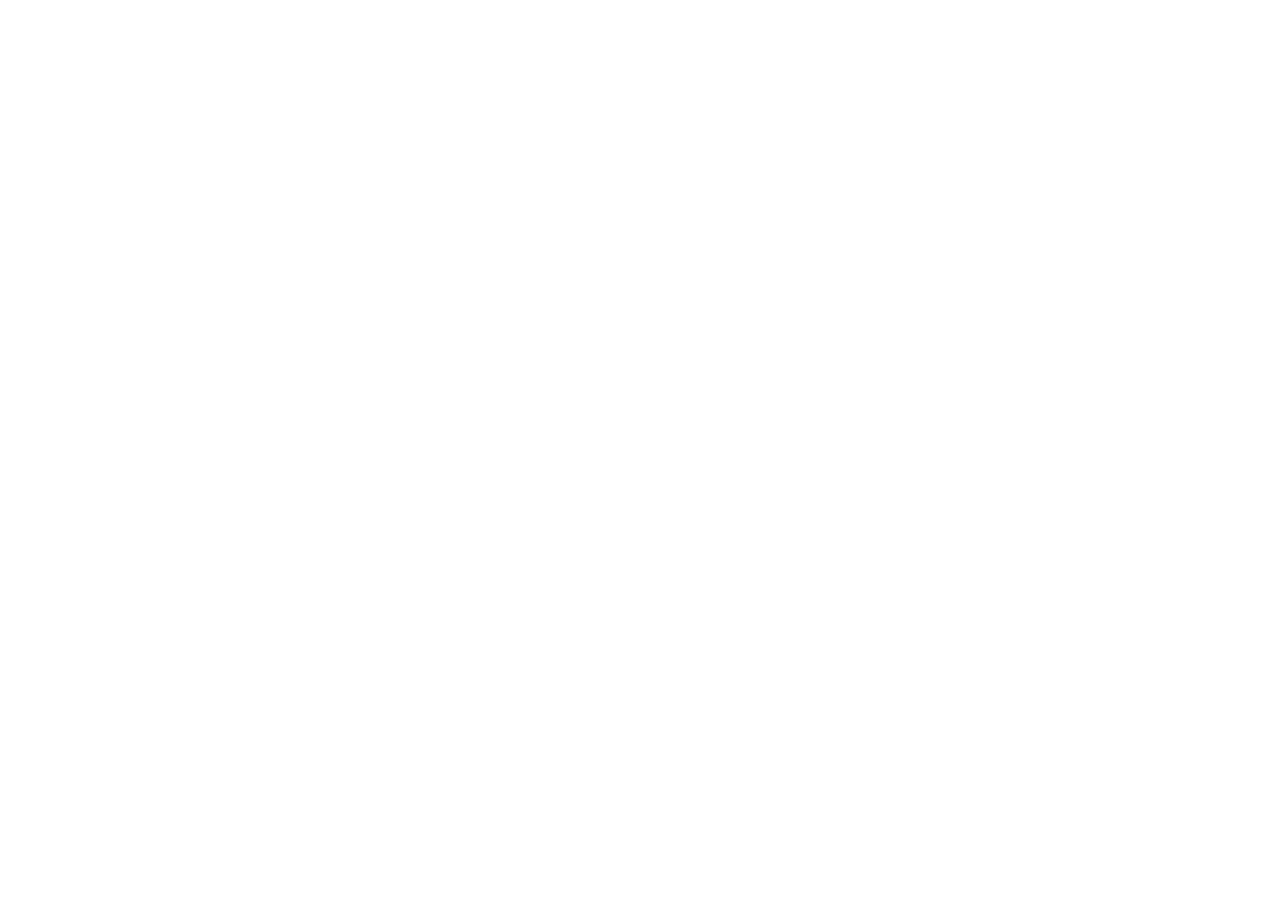
==== index.html @ 425f88d6 "파일 생성" ====
<!DOCTYPE html>
<html lang="en">
<head>
    <meta charset="UTF-8">
    <meta name="viewport" content="width=device-width, initial-scale=1.0">
    <title>건강식품 과제</title>
</head>
<body>
    
</body>
</html>
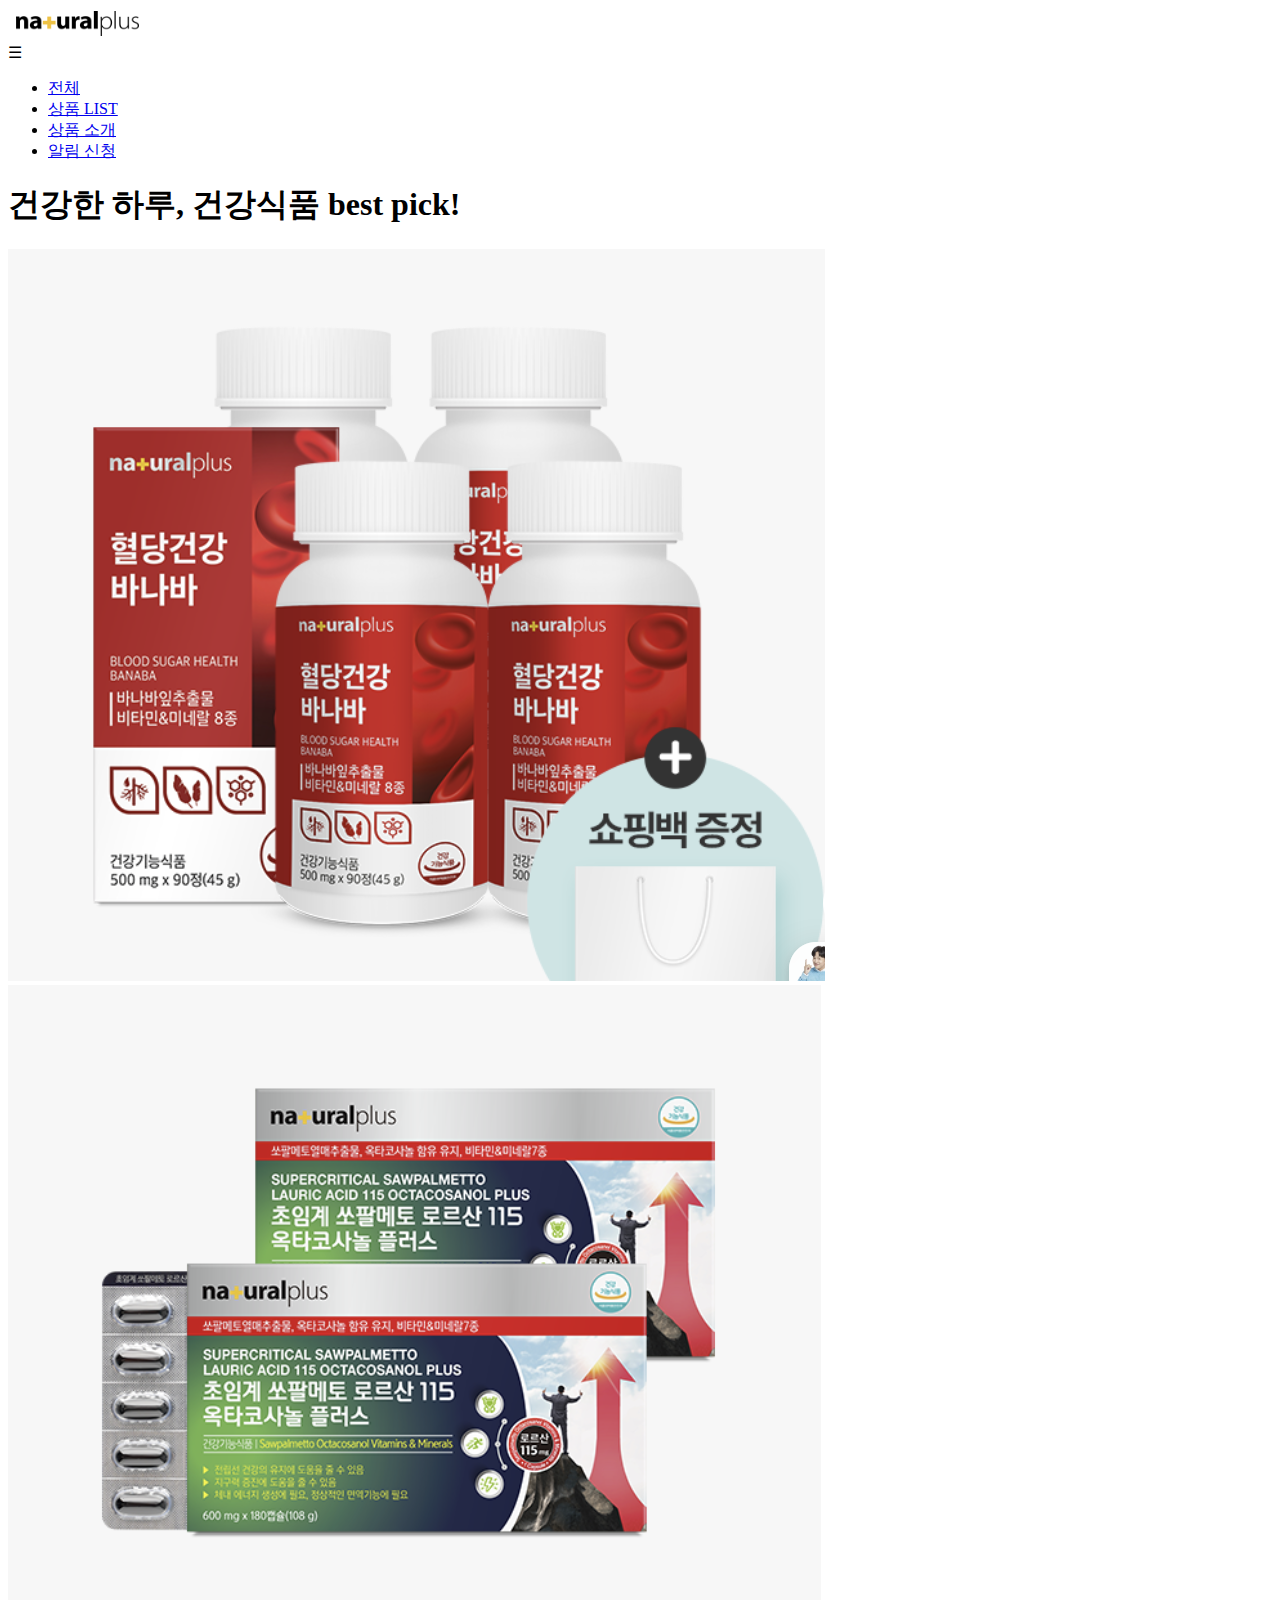
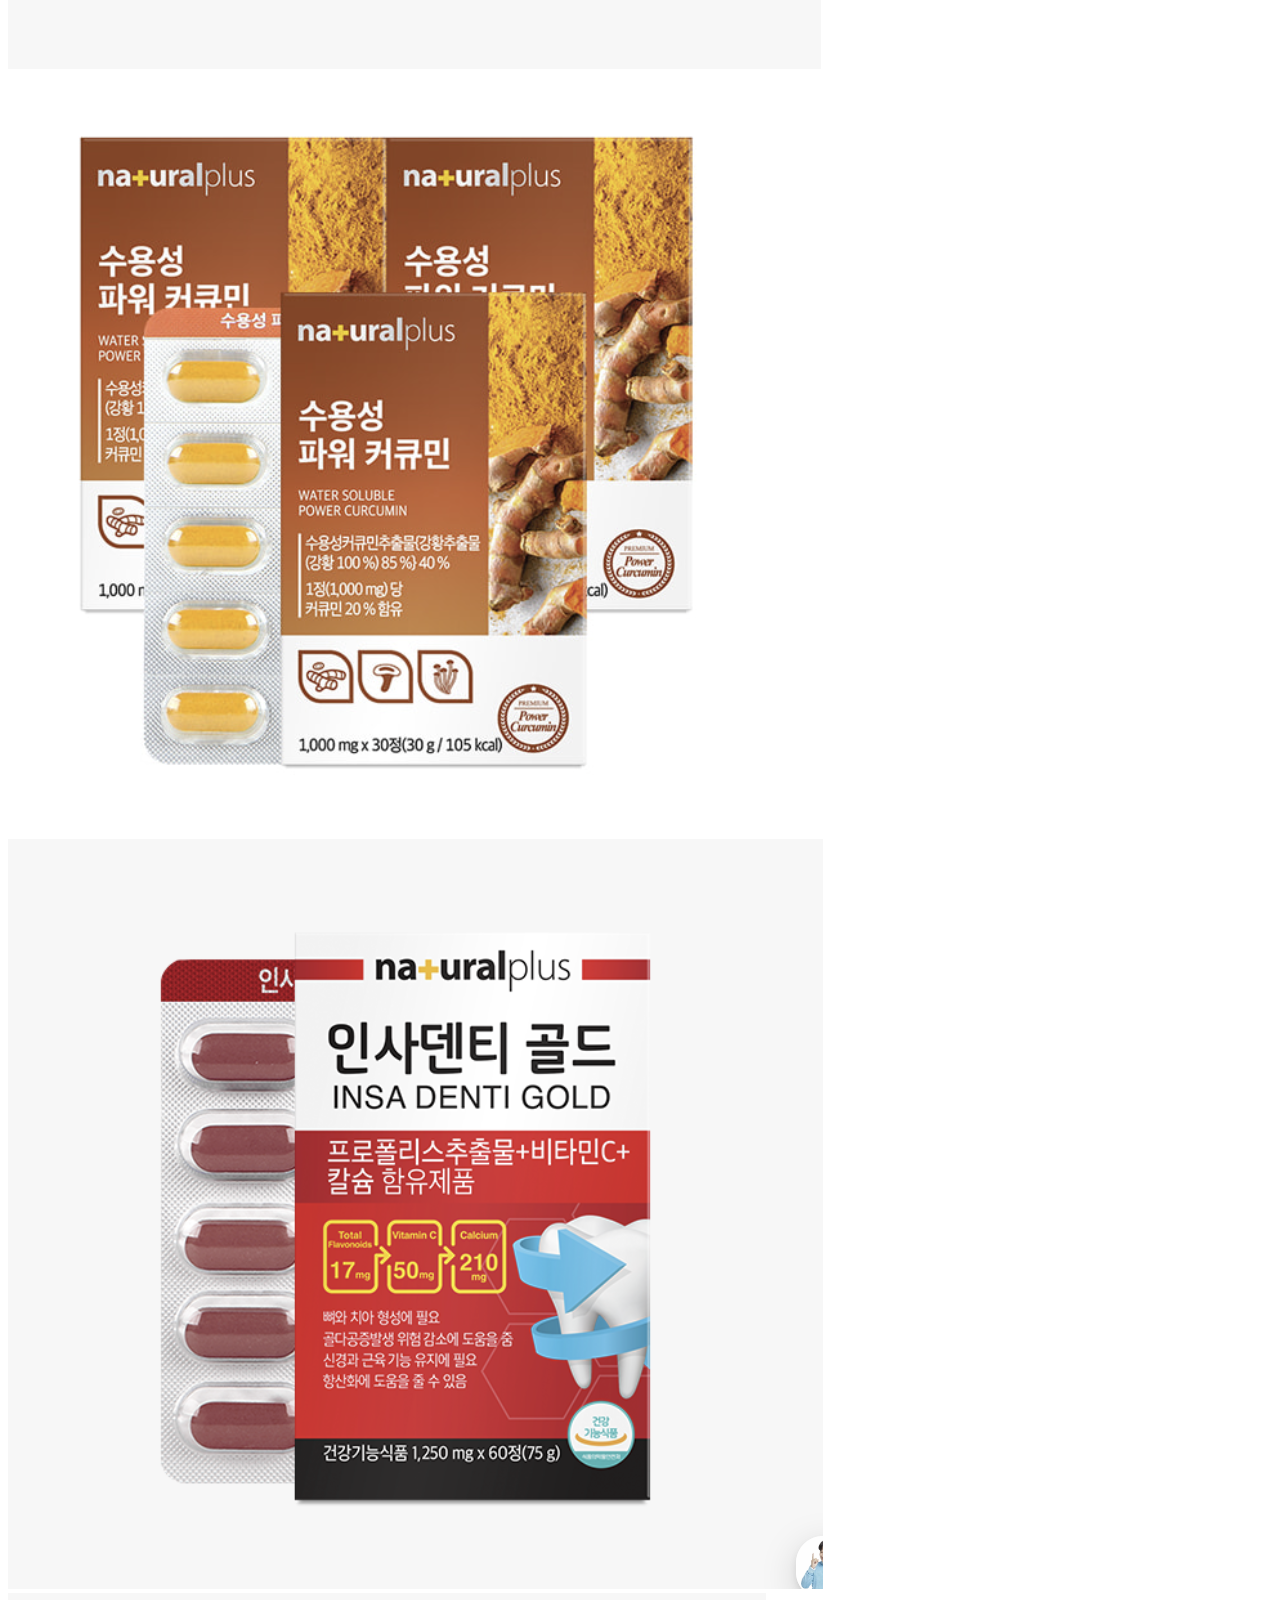
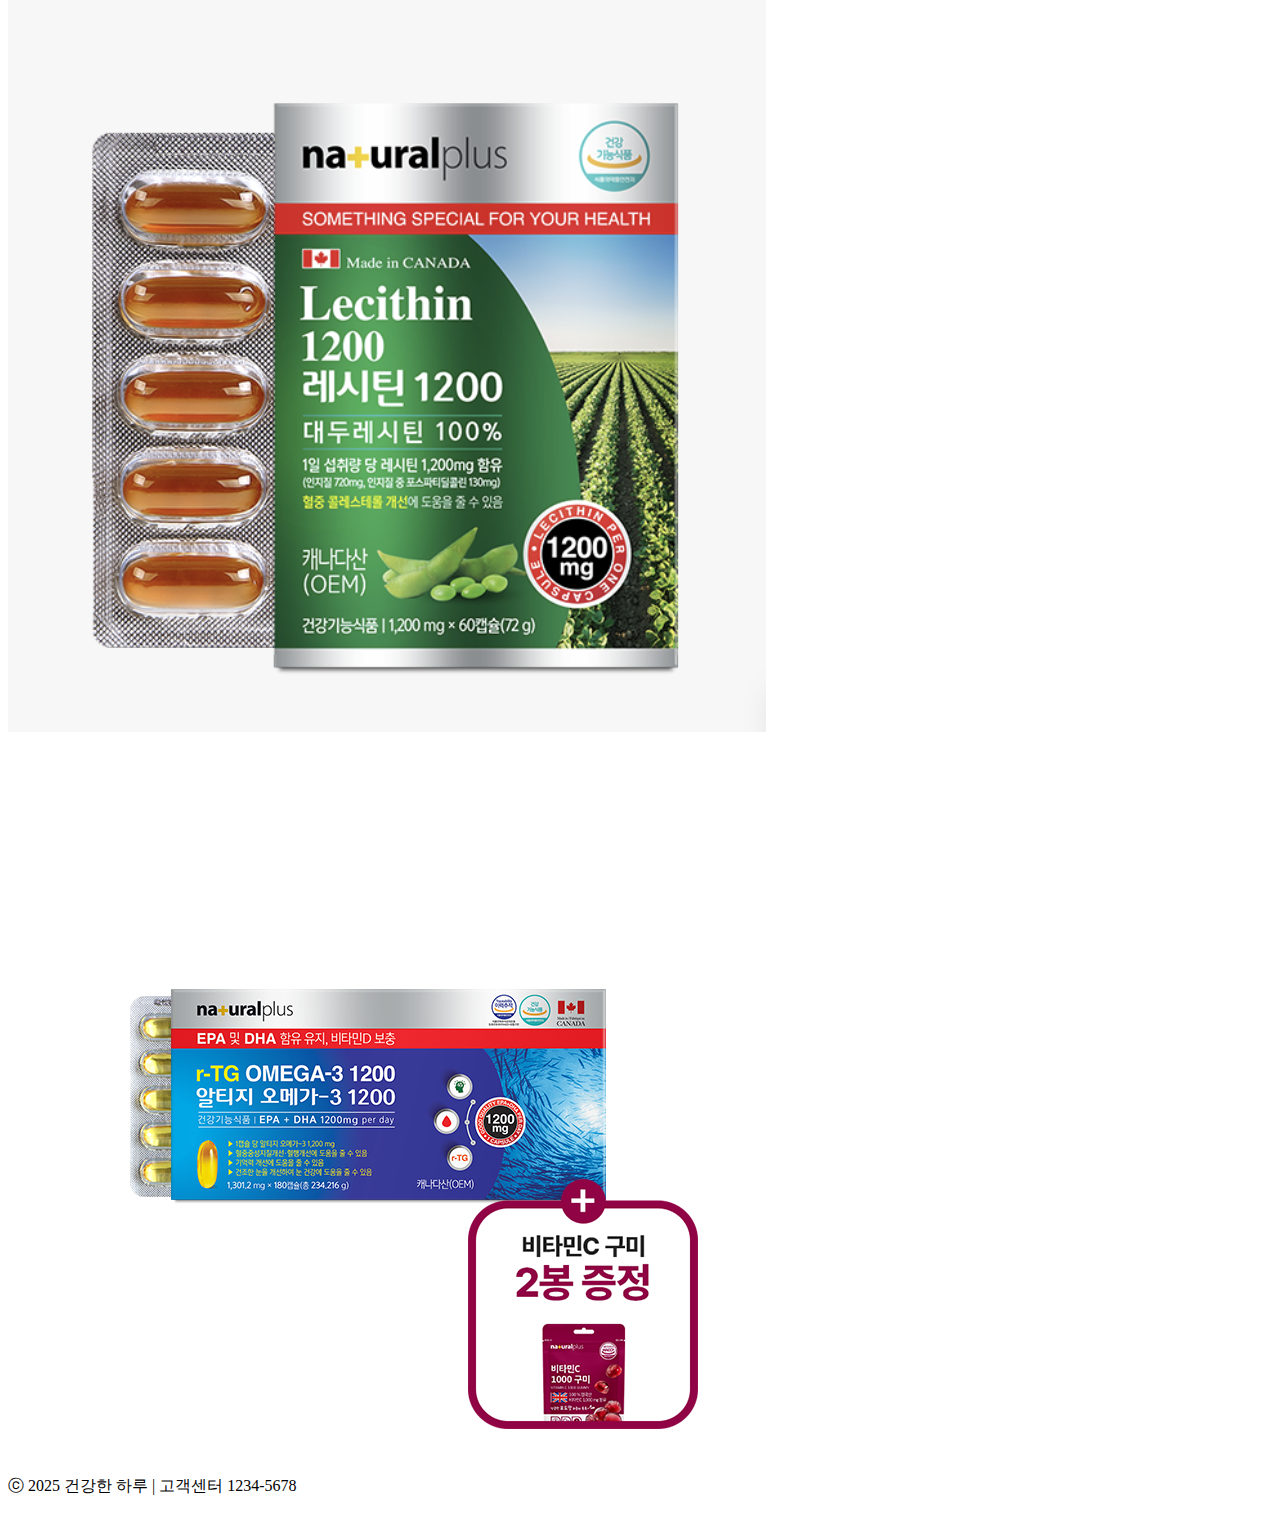
==== commit 16331e91: "index.html 구성." ====
--- a/index.html
+++ b/index.html
@@ -3,9 +3,49 @@
 <head>
     <meta charset="UTF-8">
     <meta name="viewport" content="width=device-width, initial-scale=1.0">
-    <title>건강식품 과제</title>
+    <title>건강한 하루</title>
 </head>
 <body>
-    
+    <header>
+        <section class="marin-word title">
+            <img class="logo" src="images/logo.png" alt="상단로고"/>
+            <div class="menubar icon">
+            <div class="open-btn">&#9776;</div>
+        <nav class="menu">
+            <ul class="nav-iten">
+                <li><a class="selected" href="index.html">전체</a></li>
+                <li><a class="selected" href="list.html">상품 LIST</a></li>
+                <li><a class="selected" href="detailpage.html">상품 소개</a></li>
+                <li><a class="selected" href="contact.html">알림 신청</a></li>
+            </ul>
+        </nav>
+    </div>
+        </section>
+    </header>
+    <main>
+        <h1 class="slide-title">건강한 하루, 건강식품 best pick!</h1>
+        <section class="slider">
+            <div class="slides">
+                <div class="slide"> <img src="images/banaba.png" alt="바나바"/>
+                </div>
+               
+                    <div class="slide"> <img src="images/lauric.png" alt="라우릭"/>
+                    </div>
+                        <div class="slide"> <img src="images/curcumin.png" alt="커큐민"/>
+                        </div>
+                           <div class="slide"> <img src="images/gold.png" alt="골드"/>
+                            </div>
+                            <div class="slide"> <img src="images/lecithin.png" alt="레신"/>
+                                </div>
+                                <div class="slide"> <img src="images/omega.png" alt="오메가가"/>
+                                </div>
+            </div>
+
+        </section>
+    </main>
+    <footer class="footer-mainpage">
+       <p> ⓒ 2025 건강한 하루 | 고객센터 1234-5678</p> 
+    </footer>
+    <script src="script.js"></script>
 </body>
 </html>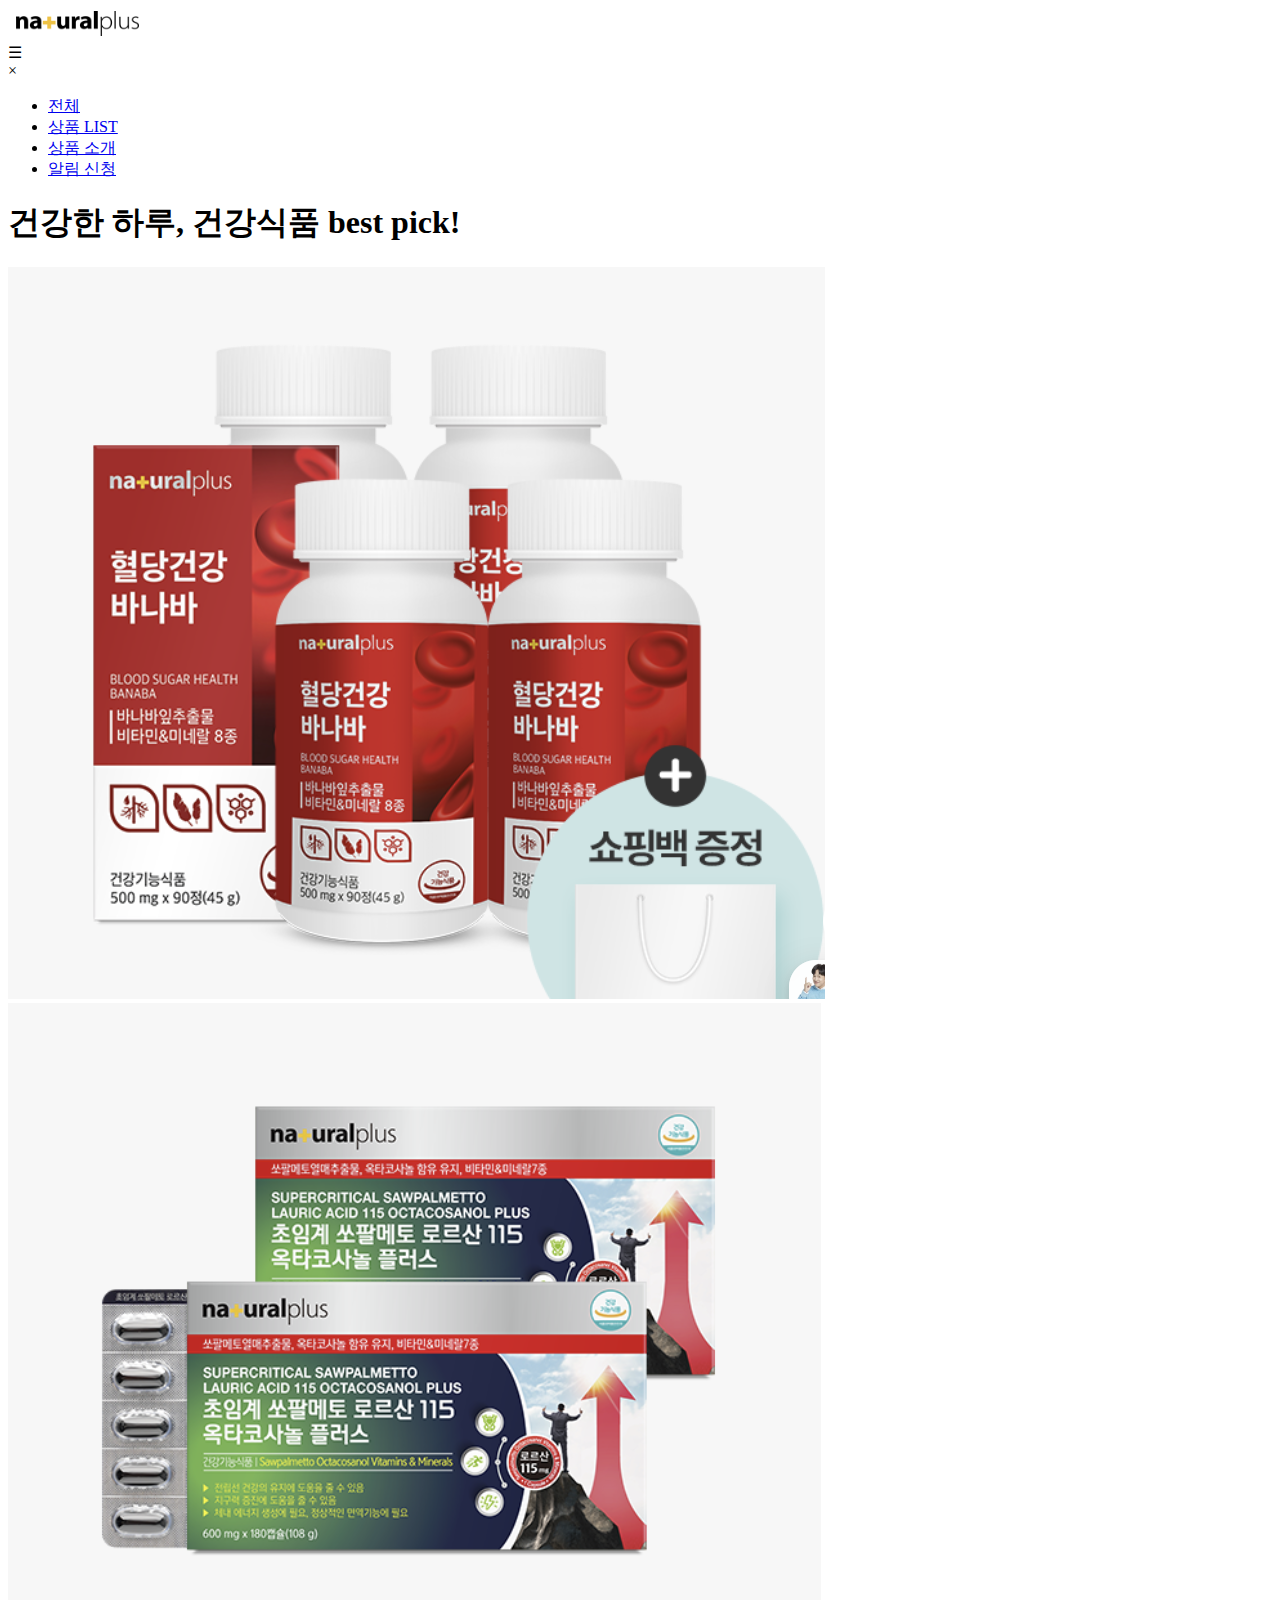
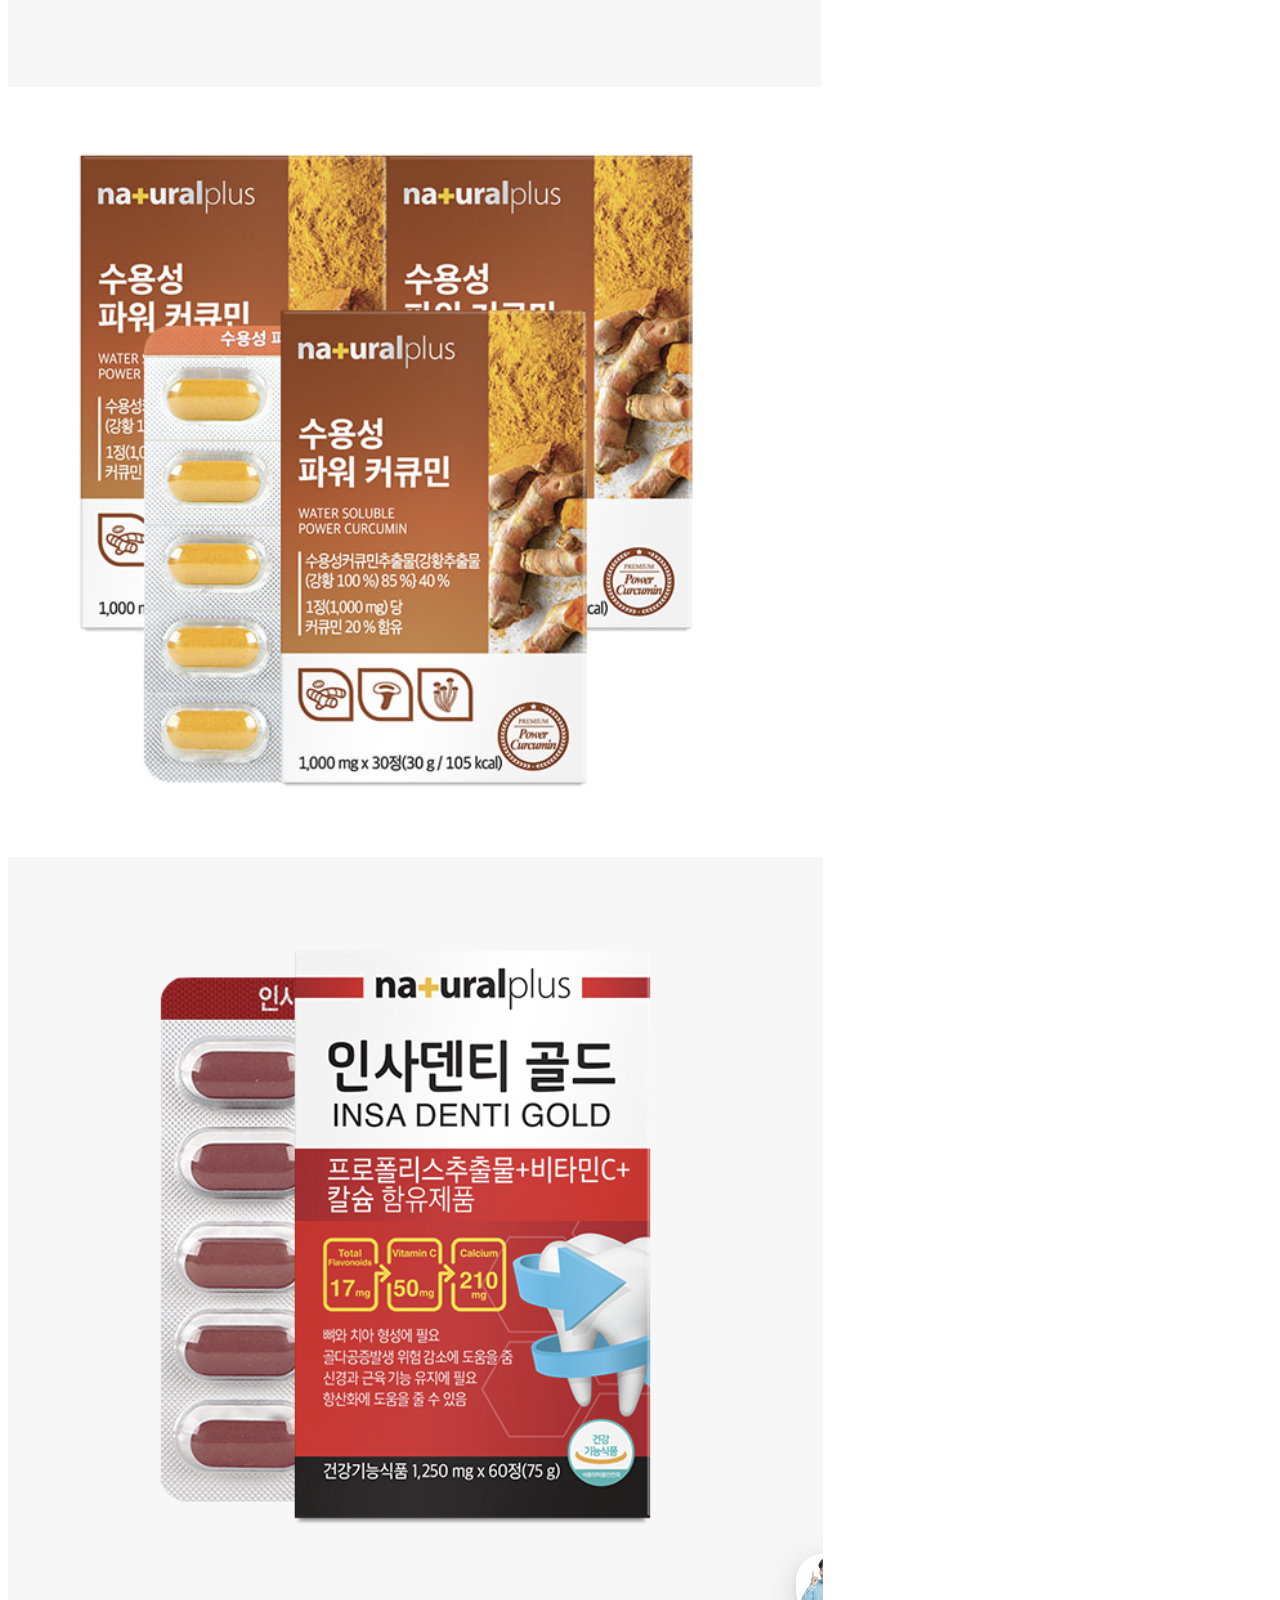
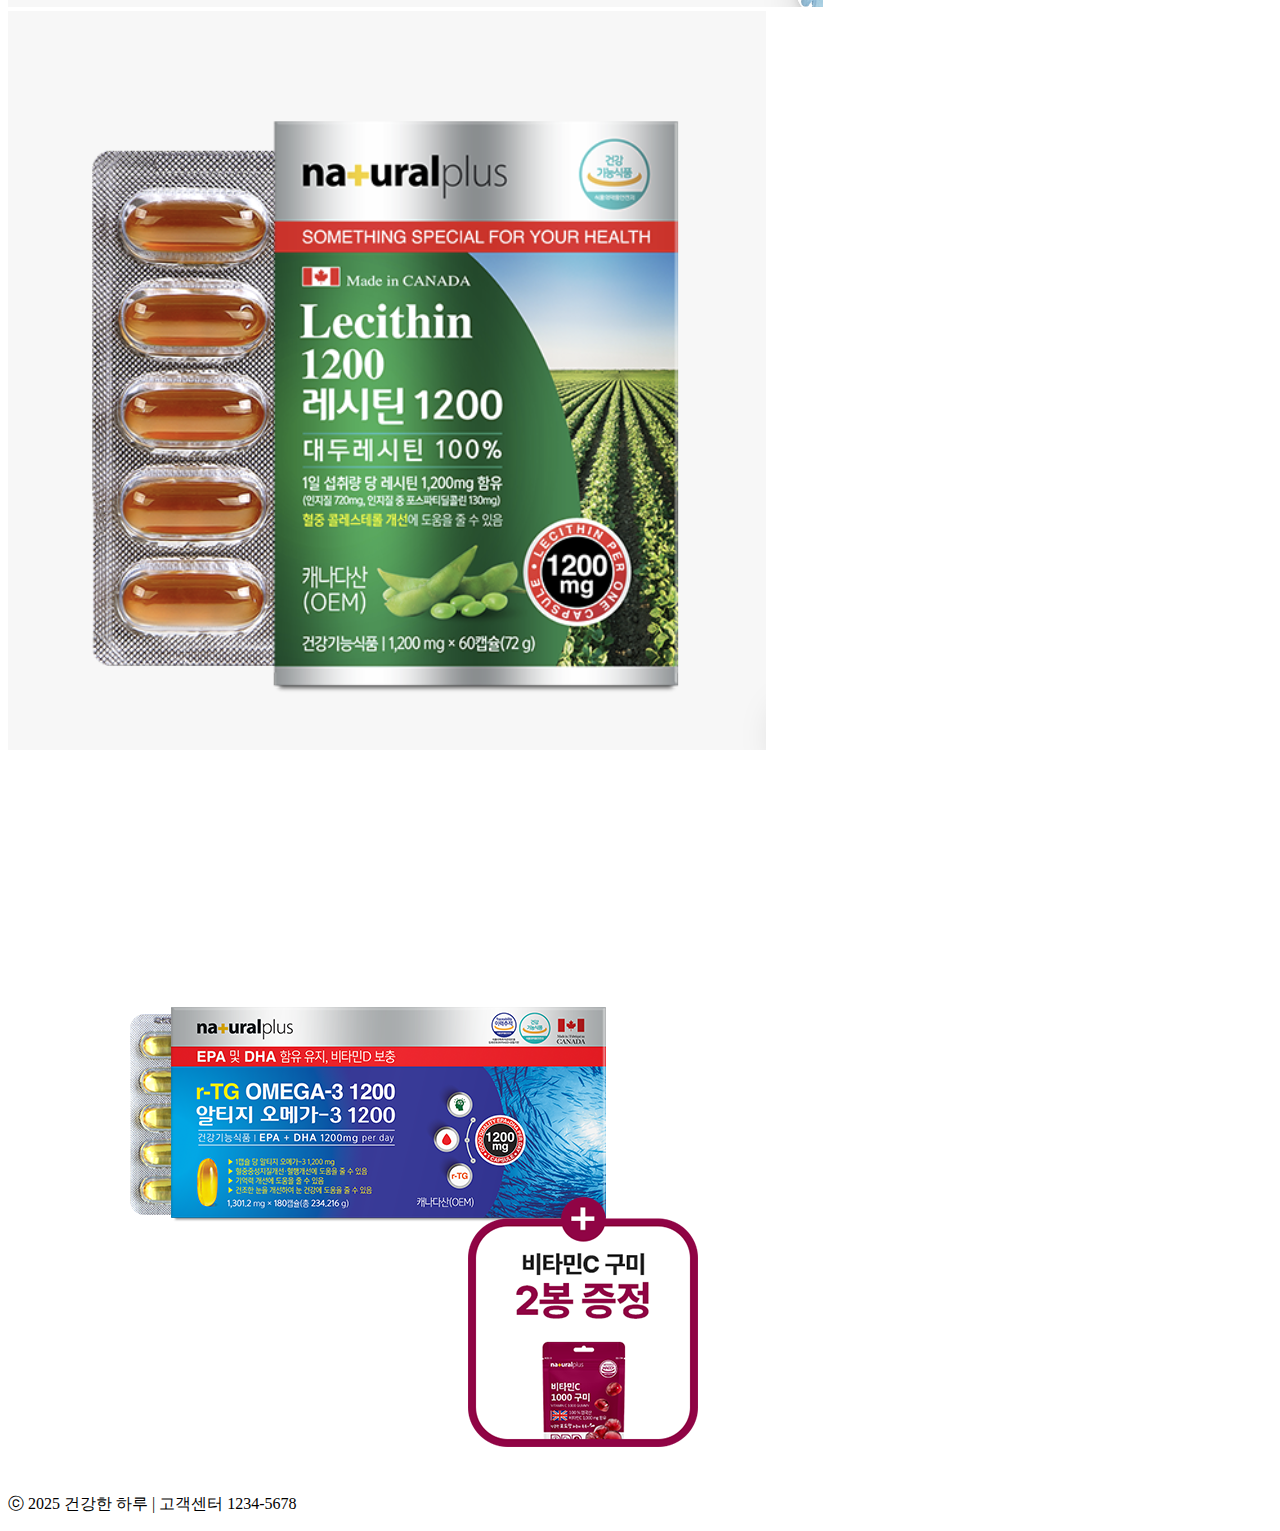
==== commit 16ca21c9: "하다 말음" ====
--- a/index.html
+++ b/index.html
@@ -7,12 +7,13 @@
 </head>
 <body>
     <header>
-        <section class="marin-word title">
+        <section class="main-word title">
             <img class="logo" src="images/logo.png" alt="상단로고"/>
             <div class="menubar icon">
             <div class="open-btn">&#9776;</div>
         <nav class="menu">
-            <ul class="nav-iten">
+            <div class="close-btn"> &times;</div>
+            <ul class="nav-item">
                 <li><a class="selected" href="index.html">전체</a></li>
                 <li><a class="selected" href="list.html">상품 LIST</a></li>
                 <li><a class="selected" href="detailpage.html">상품 소개</a></li>
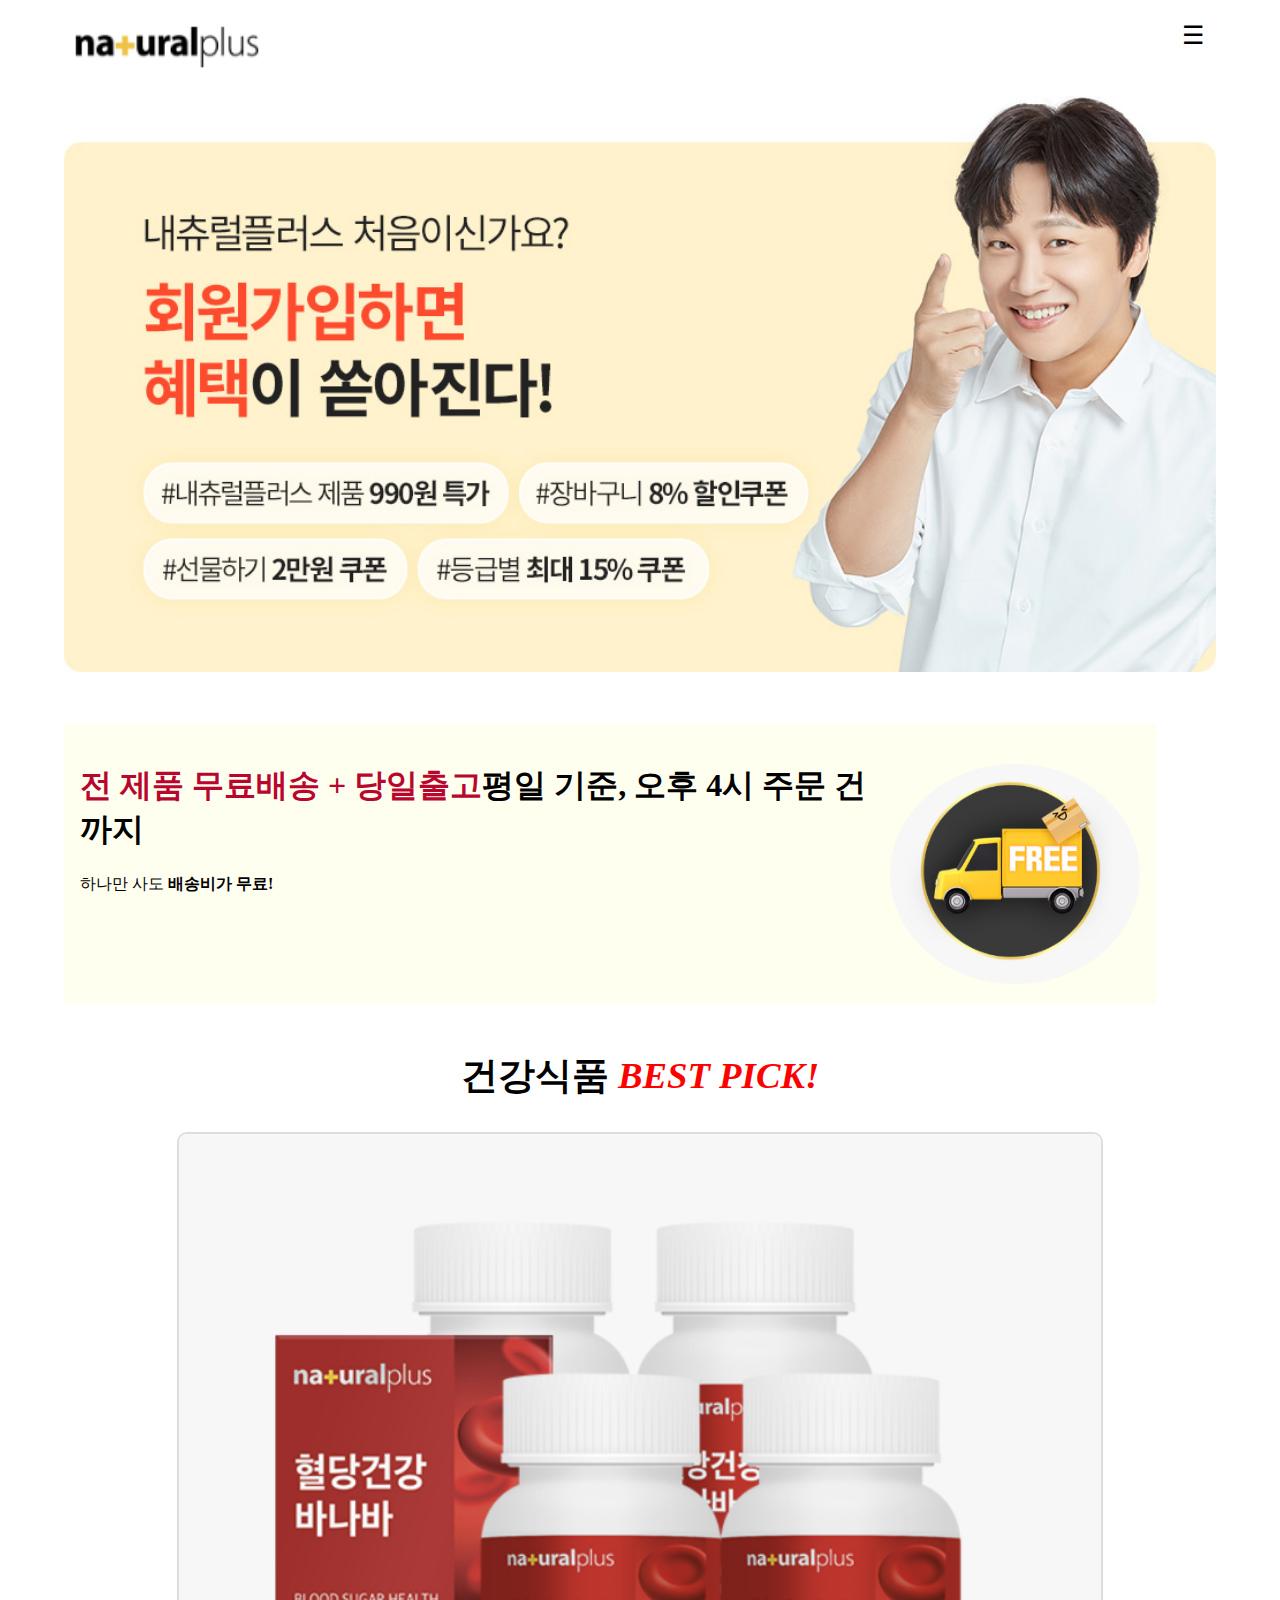
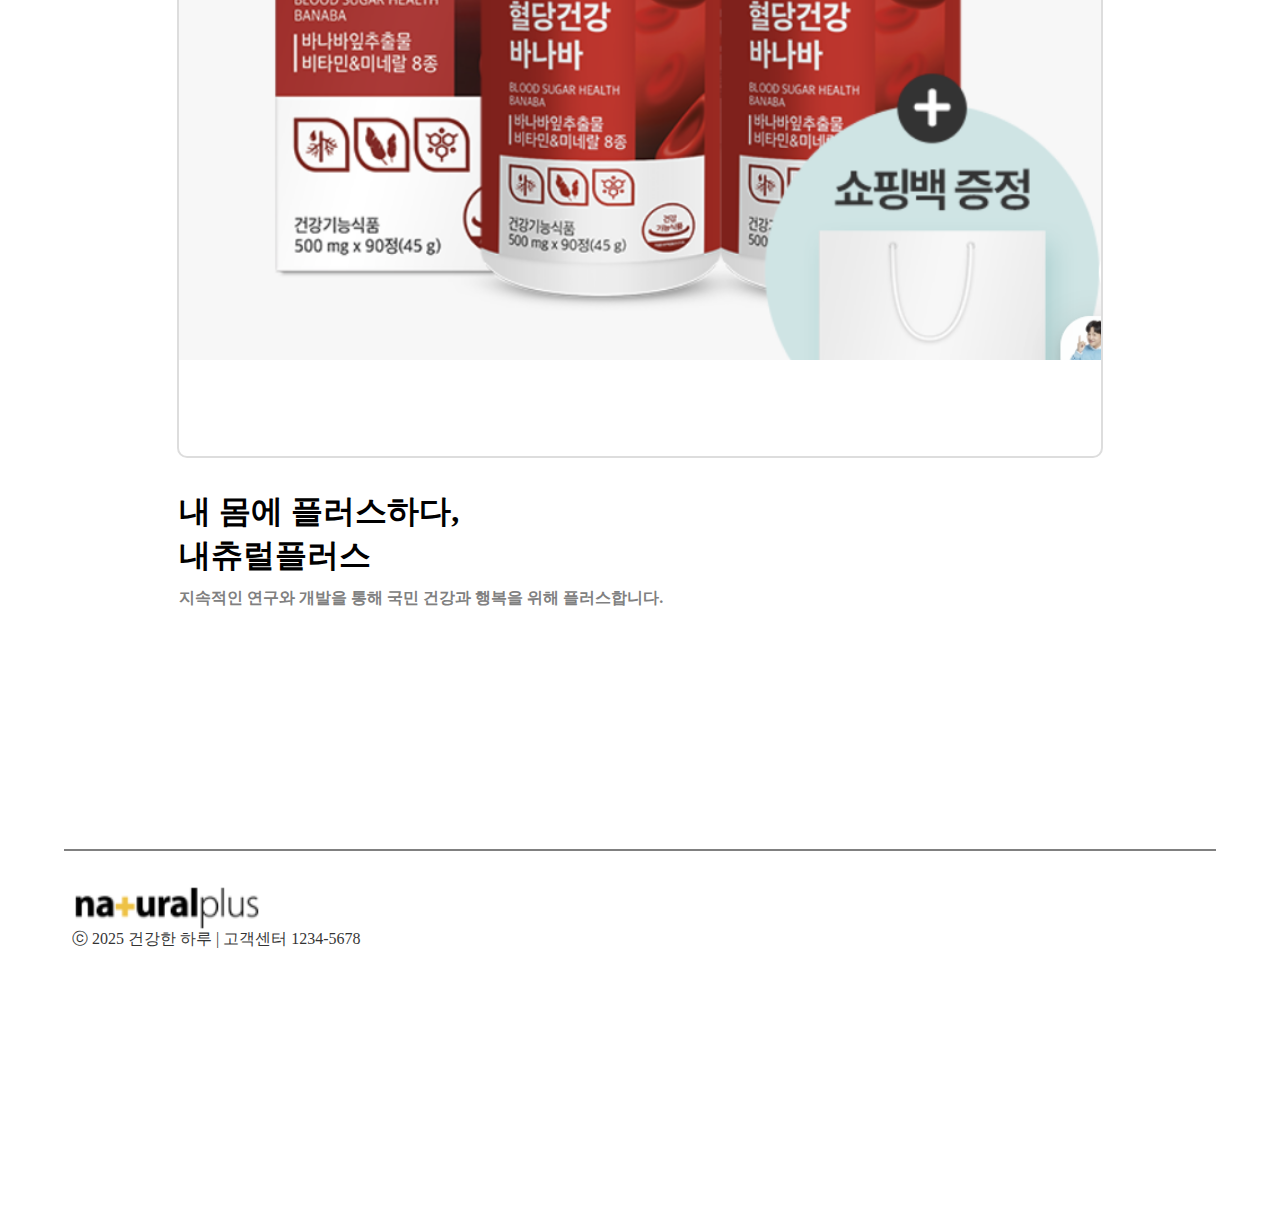
==== commit 63c62b68: "2번째 페이지 수정 중." ====
--- a/index.html
+++ b/index.html
@@ -1,52 +1,92 @@
 <!DOCTYPE html>
 <html lang="en">
-<head>
-    <meta charset="UTF-8">
-    <meta name="viewport" content="width=device-width, initial-scale=1.0">
-    <title>건강한 하루</title>
-</head>
-<body>
-    <header>
-        <section class="main-word title">
-            <img class="logo" src="images/logo.png" alt="상단로고"/>
-            <div class="menubar icon">
-            <div class="open-btn">&#9776;</div>
-        <nav class="menu">
-            <div class="close-btn"> &times;</div>
-            <ul class="nav-item">
-                <li><a class="selected" href="index.html">전체</a></li>
-                <li><a class="selected" href="list.html">상품 LIST</a></li>
-                <li><a class="selected" href="detailpage.html">상품 소개</a></li>
-                <li><a class="selected" href="contact.html">알림 신청</a></li>
-            </ul>
-        </nav>
-    </div>
-        </section>
-    </header>
-    <main>
-        <h1 class="slide-title">건강한 하루, 건강식품 best pick!</h1>
-        <section class="slider">
-            <div class="slides">
-                <div class="slide"> <img src="images/banaba.png" alt="바나바"/>
+    <head>
+        <meta charset="UTF-8">
+        <meta name="viewport" content="width=device-width, initial-scale=1.0">
+        <title>건강한 하루</title>
+        <link
+        rel="stylesheet"
+        href="https://cdnjs.cloudflare.com/ajax/libs/font-awesome/6.5.0/css/all.min.css"
+      />
+      <link rel="stylesheet" href="styles.css" />
+    </head>
+    <body>
+        <header class="toptitle">
+            <img class="logo" src="images/logo.png" alt="상단로고" />
+            <div class="hambuger">
+                <div class="open-btn">&#9776;</div>
+                <nav class="menu">
+                    <div class="close-btn"> &times;</div>
+                    <ul class="nav-item">
+                        <li><a class="selected" href="index.html">전체</a></li>
+                        <li><a class="selected" href="list.html">상품
+                                LIST</a></li>
+                        <li><a class="selected" href="detailpage.html">상품
+                                소개</a></li>
+                        <li><a class="selected" href="contact.html">알림
+                                신청</a></li>
+                    </ul>
+                </nav>
+            </div>
+        </header>
+        <main>
+            <section class="top">
+                <article class="main-article">
+                    <div class="main-article-img-div"> <img class="main-article-img" src="images/sign.jpeg"
+                        alt="대문사진" /></div>
+                        <div class="freecar">
+                            <div class="fc">
+                    <h1 class="line"><span>전 제품 무료배송 + 당일출고</span>평일 기준, 오후 4시 주문 건까지</h1>
+                    <p class="capsule-shape">
+                      하나만 사도 <strong>배송비가 무료!</strong></p></div>
+                      <div>
+                      <img class="freecar-img" src="images/free.png"
+                            alt="배송비무료차" /></div>
+                    </div>
+                     </article>
+            </section>
+
+            </section>
+            <section class="middle">
+            <h2 class="slide-title">건강식품 <span class="best">BEST PICK!</span> </h2>
+            <article class="slider">
+                <div class="slides">
+                    <div class="slide"> <img src="images/banaba.png"
+                            alt="바나바" />
+                    </div>
+                    <div class="slide"> <img src="images/lauric.png"
+                            alt="라우릭" />
+                    </div>
+                    <div class="slide"> <img src="images/curcumin.png"
+                            alt="커큐민" />
+                    </div>
+                    <div class="slide"> <img src="images/gold.png" alt="골드" />
+                    </div>
+                    <div class="slide"> <img src="images/lecithin.png"
+                            alt="레신" />
+                    </div>
+                    <div class="slide"> <img src="images/omega.png"
+                            alt="오메가가" />
+                    </div>
                 </div>
-               
-                    <div class="slide"> <img src="images/lauric.png" alt="라우릭"/>
-                    </div>
-                        <div class="slide"> <img src="images/curcumin.png" alt="커큐민"/>
-                        </div>
-                           <div class="slide"> <img src="images/gold.png" alt="골드"/>
-                            </div>
-                            <div class="slide"> <img src="images/lecithin.png" alt="레신"/>
-                                </div>
-                                <div class="slide"> <img src="images/omega.png" alt="오메가가"/>
-                                </div>
-            </div>
+            </article>
+            <div class="plus-ment">
+            <h3 class="h-plus-one">
+                내 몸에 <strong>플러스</strong>하다,</h3>
+            <h4 class="h-plus-two">내츄럴플러스</h4>
+        <h5 class="h-plus-three">지속적인 연구와 개발을 통해 국민 건강과 행복을 위해 플러스합니다.</h5></div>
+              
+            </section>
+        </main>
+        <footer class="footer-mainpage">
+            <img class="f-img" src="images/logo.png" alt=logo ></img>
+            <p class="f-p"> ⓒ 2025 건강한 하루 | 고객센터 1234-5678</p>
+        </footer>
 
-        </section>
-    </main>
-    <footer class="footer-mainpage">
-       <p> ⓒ 2025 건강한 하루 | 고객센터 1234-5678</p> 
-    </footer>
-    <script src="script.js"></script>
-</body>
+
+    
+        </div>
+      </div>
+        <script src="script.js"></script>
+    </body>
 </html>--- a/styles.css
+++ b/styles.css
@@ -0,0 +1,358 @@
+body{
+  width: 90%;
+  margin: 0 auto;
+}
+
+.slider {
+    width: 80%;
+    overflow: hidden;
+    border: 2px solid #ddd;
+    border-radius: 10px;
+    margin: 0 auto;
+}
+
+.slides {
+    display: flex;
+    width: 600%;
+    animation: slidee 10s ease infinite;
+    height: 100%;
+}
+@keyframes slidee {
+  0% { transform: translateX(0); }
+  16.6% { transform: translateX(-17%); }
+  33.3% { transform: translateX(-33.5%); }
+  50% { transform: translateX(-49.5%); }
+  66.6% { transform: translateX(-67%); }
+  83.3% { transform: translateX(-84%); }
+  100% { transform: translateX(0); }
+}
+.best{
+  color: red;
+  font-style: italic;
+ 
+}
+
+.slide {
+    width: calc(100%/6);
+    flex-shrink: 0;    
+}
+
+.slide img {
+    width: 100%;
+    display: block;
+}
+.slide-title{
+  text-align: center;
+font-size: 2.3em;
+}
+
+.footer {
+    background: #dcdcdc;
+  }
+
+li {
+  font-size: 1.4em;
+  padding: 0.4em;
+}
+.toptitle {
+  display: flex;
+  flex-direction: row;
+  justify-content: space-between;
+  position: relative;
+  z-index: 3;
+  margin-top: 0.5em;
+}
+.logo{
+  width: 200px;
+  height: 50px;
+  margin-top: 0.9em;
+ }
+ 
+
+.hambuger{
+  display: flex;
+  flex-direction: column;
+}
+.menu {
+  display: flex;
+  flex-direction: column;
+  transform: translateX(100%);
+  position: fixed;
+  top: 0;
+  right: 0;
+  width: 100%;
+  height: 100%;
+  background: white;
+  z-index: 2;
+}
+.move {
+  transform: translateX(0);
+  transition: 250ms ease;
+}
+
+ul {
+  display: flex;
+  list-style-type: none;
+  flex-direction: column;
+}
+.selected {
+  text-shadow: 0 0 0 transparent;
+  transition: all 0.3s ease;
+  display: inline-block;
+}
+.selected:hover {
+  color: black;
+  text-shadow: 0 0 2px #b45309;
+}
+a {
+  color: #000000;
+  text-decoration: none;
+  position: relative;
+}
+a::after {
+  content: "";
+  position: absolute;
+  left: 0;
+  bottom: -2px;
+  width: 0;
+  height: 2px;
+  background-color: #b45309;
+  transition: width 0.3s ease;
+}
+a:hover::after {
+  width: 100%;
+}
+
+.open-btn,
+.close-btn {
+  cursor: pointer;
+  color: black;
+}
+.close-btn, .open-btn {
+  font-size: 25px;
+  padding: 0.5em;
+}
+.open-btn:hover {
+  transition: color 3s font-size 3s;
+  color: #b45309;
+  font-size: 30px;
+}
+
+.close-btn:hover {
+  transition: color 3s font-size 3s;
+  color: #b45309;
+  font-size: 30px;
+}
+
+.main-article-img{
+  width: 100%;
+  object-fit: cover;
+  margin-top: 1.5em;
+}
+.freecar{
+  display: flex;
+  justify-content: space-around;
+  background: ivory;
+  padding: 1em;
+  width: 92%;
+  margin: 3em 0;
+}
+.freecar-img{
+  border-radius: 50%;
+  width: 250px;
+  height: 220px;
+  margin-top: 1.5em;
+}
+.fc{
+  display: flex;
+  flex-direction: column;
+   justify-content: left;
+   margin-top: 1.5em;
+}
+.plus-ment{
+  width: 80%;
+  margin: 0 auto;
+
+
+}
+.h-plus-one{
+  font-size: 2em;
+  margin-bottom: 0;
+}
+.h-plus-two{
+  font-size: 2em;
+  margin-top: 0em;
+}
+.h-plus-three{
+  font-size: 1em;
+  margin-top: -2em;
+  color: gray;
+  font-weight: 700;
+}
+.footer-mainpage {
+  margin-top: 15em;
+  border-top: 2px solid gray;
+  width: 100%;
+  height: 40vh;
+}
+.f-img {
+  width: 200px;
+  height: 50px;
+  margin-top: 2em;
+}
+.f-p {
+  font-weight: 400;
+  color: black;
+  opacity: 80%;
+  margin-top: -0.5em;
+  padding-left: 0.5em;
+}
+
+.flex-container {
+  display: grid;
+  grid-template: repeat(6,1fr) / 1em auto 1em;
+  text-align: left;
+  /* grid-gap: 2em;
+  width: 100%; */
+  margin: 2em auto;
+}
+.flex-container > img{
+  height: 50%;
+  width: 100%;
+  object-fit: cover;
+}
+.one{
+  grid-row: 1/2;
+  grid-column: 2/3;
+}
+.two{
+  grid-row: 2/3;
+  grid-column: 2/3;
+}
+.three{
+  grid-row: 3/4;
+  grid-column: 2/3;
+}
+.four{
+  grid-row: 4/5;
+  grid-column: 2/3;
+}
+.five{
+  grid-row: 5/6;
+  grid-column: 2/3;
+}
+.six{
+  grid-row: 6/7;
+  grid-column: 2/3;
+}
+
+/* .flex-container img{
+  width: 20em;
+  height: 20em;
+} */
+
+@media (min-width : 600px){
+.container{
+  display: flex;
+  justify-content: center;
+  align-items: flex-start;
+}
+.flex-container {
+  display: grid;
+  grid-template: repeat(2, 450px) / repeat(3, 1fr);
+  text-align: left;
+  grid-gap: 2em;
+  width: 80%;
+  margin: 2em auto;
+  border: 2px solid red;
+}
+.one{
+  grid-row: 1/2;
+  grid-column: 1/1;
+}
+.two{
+  grid-row: 1/2;
+  grid-column: 2/3;
+}
+.three{
+  grid-row: 1/2;
+  grid-column: 3/4;
+}
+.four{
+  grid-row: 2/3;
+  grid-column: 1/1;
+}
+.five{
+  grid-row: 2/3;
+  grid-column: 2/3;
+}
+.six{
+  grid-row: 2/3;
+  grid-column: 3/4;
+}
+
+.twoimg {
+  height: 100%;
+  width: 100%;
+  object-fit: cover;
+}
+.img {
+  height: 100%;
+  width: 100%;
+  object-fit: cover;
+}
+h1 {
+  margin-top: 0;
+}
+span {
+  color: #b9062f;
+}
+
+.clock {
+  display: flex;
+  flex-direction: row;
+  justify-content: left;
+  margin-top: 20px;
+  margin-bottom: 25px;
+}
+p {
+  margin: 0;
+}
+.uk {
+  padding-top: 1.5em;
+  font-size: 20px;
+}
+.cimg {
+  width: 17px;
+  height: 15px;
+  margin-top: 6px;
+}
+.one {
+  justify-content: space-between;
+  align-items: flex-start;
+}
+.strong {
+  font-weight: 900;
+}
+
+.two {
+  width: 100%;
+  height: 100%;
+  object-fit: cover;
+}
+.imgp {
+  padding: 30px;
+}
+
+
+/* .one,
+.two,
+.three,
+.four,
+.five,
+.six,
+.seven {
+  display: flex;
+  flex-flow: column nowrap;
+} */
+}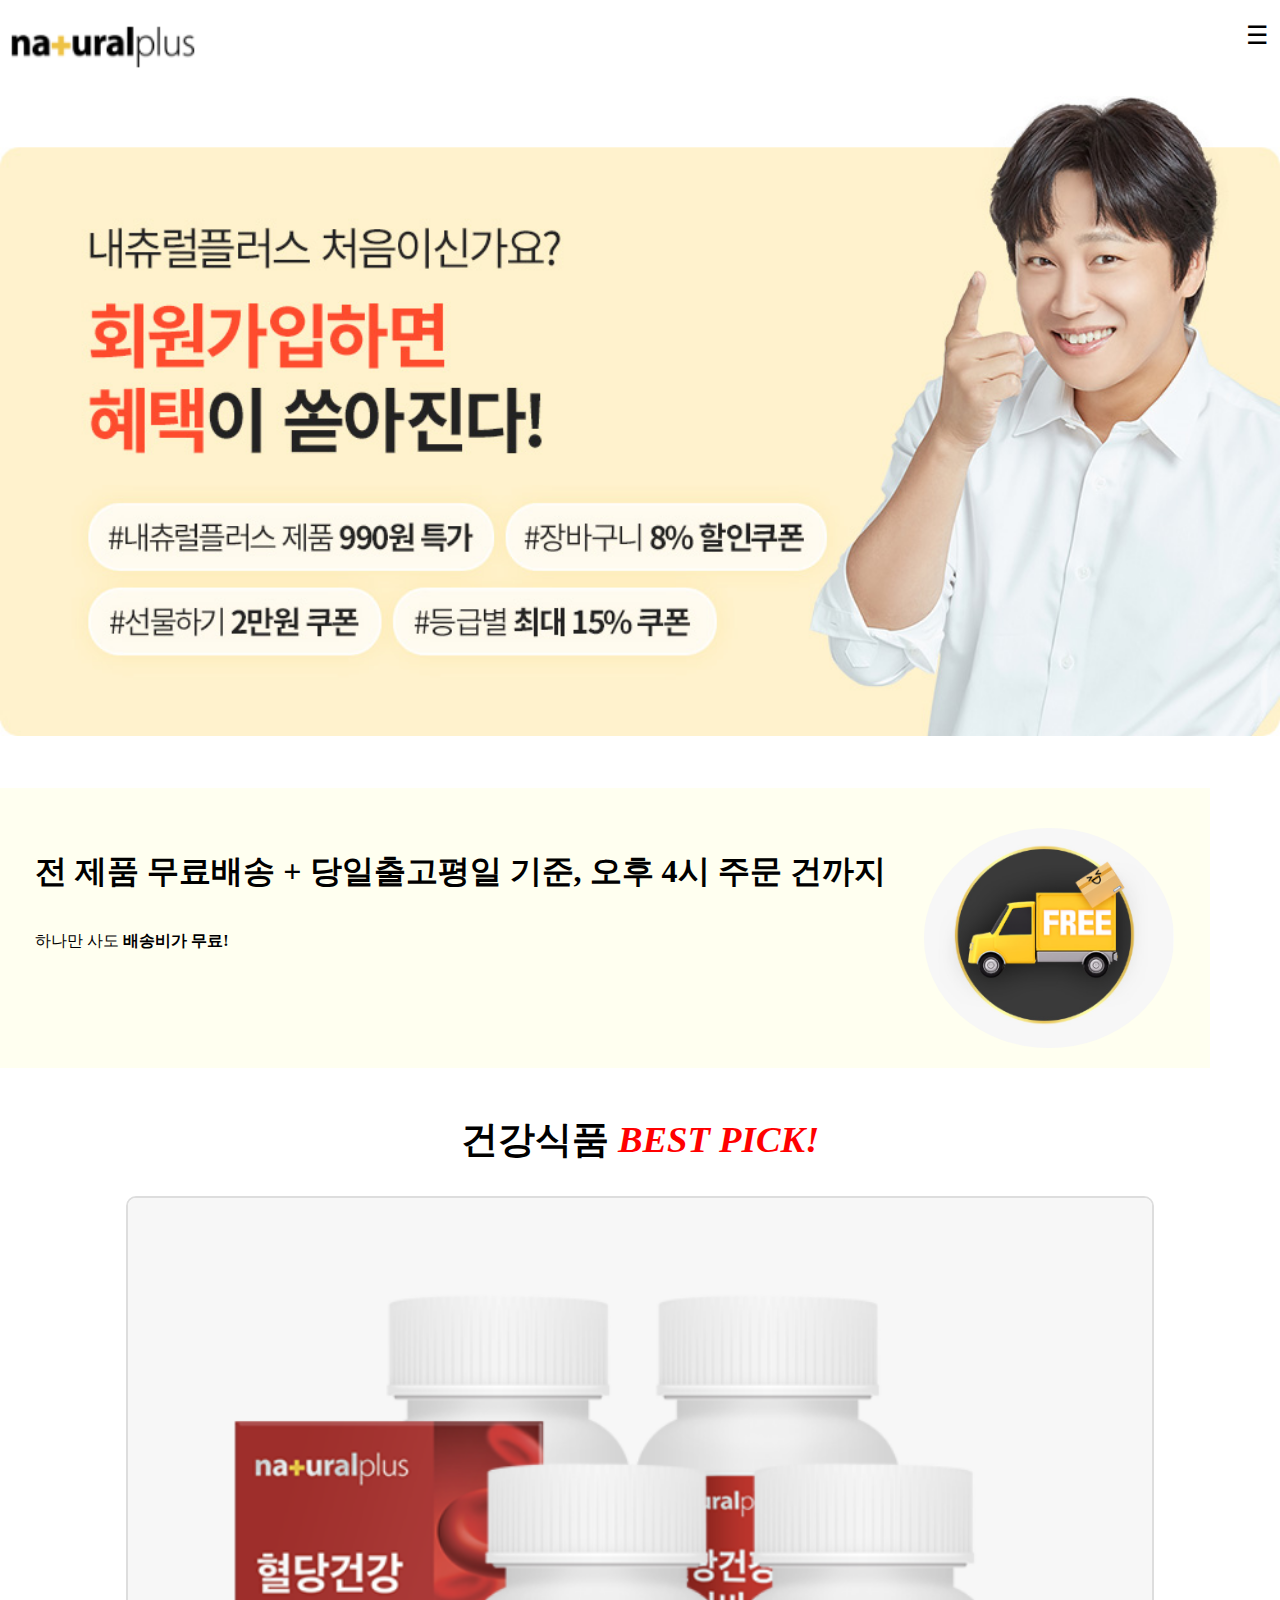
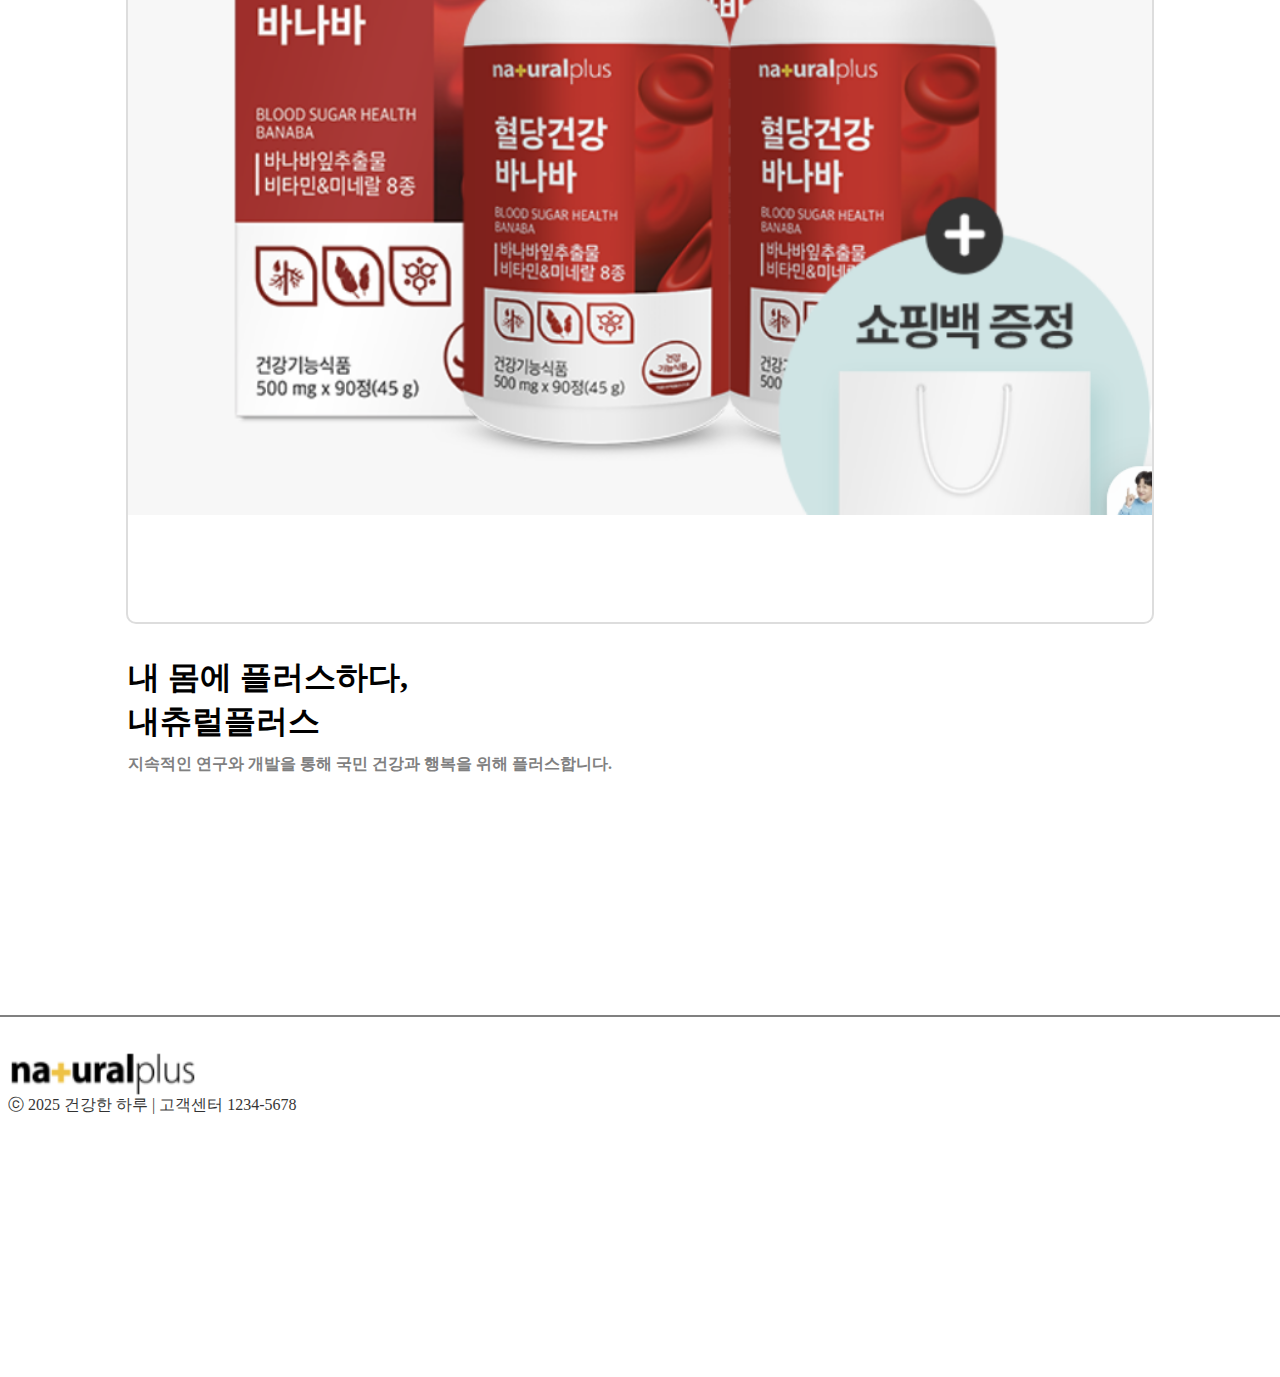
==== commit 4b70516c: "마지막 수정" ====
--- a/index.html
+++ b/index.html
@@ -36,7 +36,7 @@
                         alt="대문사진" /></div>
                         <div class="freecar">
                             <div class="fc">
-                    <h1 class="line"><span>전 제품 무료배송 + 당일출고</span>평일 기준, 오후 4시 주문 건까지</h1>
+                    <h1 class="line freeline"><span>전 제품 무료배송 + 당일출고</span>평일 기준, 오후 4시 주문 건까지</h1>
                     <p class="capsule-shape">
                       하나만 사도 <strong>배송비가 무료!</strong></p></div>
                       <div>
--- a/styles.css
+++ b/styles.css
@@ -1,54 +1,67 @@
-body{
-  width: 90%;
+body {
+  width: 100%;
+  margin: 0;
+}
+
+.slider {
+  width: 80%;
+  overflow: hidden;
+  border: 2px solid #ddd;
+  border-radius: 10px;
   margin: 0 auto;
 }
 
-.slider {
-    width: 80%;
-    overflow: hidden;
-    border: 2px solid #ddd;
-    border-radius: 10px;
-    margin: 0 auto;
-}
-
 .slides {
-    display: flex;
-    width: 600%;
-    animation: slidee 10s ease infinite;
-    height: 100%;
+  display: flex;
+  width: 600%;
+  animation: slidee 10s ease infinite;
+  height: 100%;
 }
 @keyframes slidee {
-  0% { transform: translateX(0); }
-  16.6% { transform: translateX(-17%); }
-  33.3% { transform: translateX(-33.5%); }
-  50% { transform: translateX(-49.5%); }
-  66.6% { transform: translateX(-67%); }
-  83.3% { transform: translateX(-84%); }
-  100% { transform: translateX(0); }
-}
-.best{
+  0% {
+    transform: translateX(0);
+  }
+  16.6% {
+    transform: translateX(-17%);
+  }
+  33.3% {
+    transform: translateX(-33.5%);
+  }
+  50% {
+    transform: translateX(-49.5%);
+  }
+  66.6% {
+    transform: translateX(-67%);
+  }
+  83.3% {
+    transform: translateX(-84%);
+  }
+  100% {
+    transform: translateX(0);
+  }
+}
+.best {
   color: red;
   font-style: italic;
- 
 }
 
 .slide {
-    width: calc(100%/6);
-    flex-shrink: 0;    
+  width: calc(100% / 6);
+  flex-shrink: 0;
 }
 
 .slide img {
-    width: 100%;
-    display: block;
-}
-.slide-title{
+  width: 100%;
+  display: block;
+}
+.slide-title {
   text-align: center;
-font-size: 2.3em;
+  font-size: 2.3em;
 }
 
 .footer {
-    background: #dcdcdc;
-  }
+  background: #dcdcdc;
+}
 
 li {
   font-size: 1.4em;
@@ -62,14 +75,13 @@
   z-index: 3;
   margin-top: 0.5em;
 }
-.logo{
+.logo {
   width: 200px;
   height: 50px;
   margin-top: 0.9em;
- }
- 
-
-.hambuger{
+}
+
+.hambuger {
   display: flex;
   flex-direction: column;
 }
@@ -128,7 +140,8 @@
   cursor: pointer;
   color: black;
 }
-.close-btn, .open-btn {
+.close-btn,
+.open-btn {
   font-size: 25px;
   padding: 0.5em;
 }
@@ -144,12 +157,12 @@
   font-size: 30px;
 }
 
-.main-article-img{
+.main-article-img {
   width: 100%;
   object-fit: cover;
   margin-top: 1.5em;
 }
-.freecar{
+.freecar {
   display: flex;
   justify-content: space-around;
   background: ivory;
@@ -157,33 +170,32 @@
   width: 92%;
   margin: 3em 0;
 }
-.freecar-img{
+.freecar-img {
   border-radius: 50%;
   width: 250px;
   height: 220px;
   margin-top: 1.5em;
 }
-.fc{
+.fc {
   display: flex;
   flex-direction: column;
-   justify-content: left;
-   margin-top: 1.5em;
-}
-.plus-ment{
+  justify-content: left;
+  margin-top: 1.5em;
+}
+
+.plus-ment {
   width: 80%;
   margin: 0 auto;
-
-
-}
-.h-plus-one{
+}
+.h-plus-one {
   font-size: 2em;
   margin-bottom: 0;
 }
-.h-plus-two{
+.h-plus-two {
   font-size: 2em;
   margin-top: 0em;
 }
-.h-plus-three{
+.h-plus-three {
   font-size: 1em;
   margin-top: -2em;
   color: gray;
@@ -210,38 +222,45 @@
 
 .flex-container {
   display: grid;
-  grid-template: repeat(6,1fr) / 1em auto 1em;
+  grid-template: repeat(6, 1fr) / 1em 1fr 1em;
   text-align: left;
-  /* grid-gap: 2em;
-  width: 100%; */
-  margin: 2em auto;
-}
-.flex-container > img{
-  height: 50%;
+  border: 10px solid purple;
+  width: 100%;
+  height: 80vh;
+  padding: 0;
+}
+.a {
+  border: 10px solid red;
+  margin: 0;
+  /* width: 100%; */
+}
+.b {
   width: 100%;
   object-fit: cover;
 }
-.one{
+
+.one {
   grid-row: 1/2;
   grid-column: 2/3;
 }
-.two{
+.two {
   grid-row: 2/3;
   grid-column: 2/3;
 }
-.three{
+.three {
   grid-row: 3/4;
   grid-column: 2/3;
 }
-.four{
+
+.four {
   grid-row: 4/5;
   grid-column: 2/3;
 }
-.five{
+.five {
   grid-row: 5/6;
   grid-column: 2/3;
 }
-.six{
+.six {
   grid-row: 6/7;
   grid-column: 2/3;
 }
@@ -251,99 +270,97 @@
   height: 20em;
 } */
 
-@media (min-width : 600px){
-.container{
-  display: flex;
-  justify-content: center;
-  align-items: flex-start;
-}
-.flex-container {
-  display: grid;
-  grid-template: repeat(2, 450px) / repeat(3, 1fr);
-  text-align: left;
-  grid-gap: 2em;
-  width: 80%;
-  margin: 2em auto;
-  border: 2px solid red;
-}
-.one{
-  grid-row: 1/2;
-  grid-column: 1/1;
-}
-.two{
-  grid-row: 1/2;
-  grid-column: 2/3;
-}
-.three{
-  grid-row: 1/2;
-  grid-column: 3/4;
-}
-.four{
-  grid-row: 2/3;
-  grid-column: 1/1;
-}
-.five{
-  grid-row: 2/3;
-  grid-column: 2/3;
-}
-.six{
-  grid-row: 2/3;
-  grid-column: 3/4;
-}
-
-.twoimg {
-  height: 100%;
-  width: 100%;
-  object-fit: cover;
-}
-.img {
-  height: 100%;
-  width: 100%;
-  object-fit: cover;
-}
-h1 {
-  margin-top: 0;
-}
-span {
-  color: #b9062f;
-}
-
-.clock {
-  display: flex;
-  flex-direction: row;
-  justify-content: left;
-  margin-top: 20px;
-  margin-bottom: 25px;
-}
-p {
-  margin: 0;
-}
-.uk {
-  padding-top: 1.5em;
-  font-size: 20px;
-}
-.cimg {
-  width: 17px;
-  height: 15px;
-  margin-top: 6px;
-}
-.one {
-  justify-content: space-between;
-  align-items: flex-start;
-}
-.strong {
-  font-weight: 900;
-}
-
-.two {
-  width: 100%;
-  height: 100%;
-  object-fit: cover;
-}
-.imgp {
-  padding: 30px;
-}
-
+/* @media (min-width: 768px) {
+  .container {
+    display: flex;
+    justify-content: center;
+    align-items: flex-start;
+  }
+  .flex-container {
+    display: grid;
+    grid-template: repeat(2, 450px) / repeat(3, 1fr);
+    text-align: left;
+    grid-gap: 2em;
+    width: 80%;
+    margin: 2em auto;
+  }
+  .one {
+    grid-row: 1/2;
+    grid-column: 1/1;
+  }
+  .two {
+    grid-row: 1/2;
+    grid-column: 2/3;
+  }
+  .three {
+    grid-row: 1/2;
+    grid-column: 3/4;
+  }
+  .four {
+    grid-row: 2/3;
+    grid-column: 1/1;
+  }
+  .five {
+    grid-row: 2/3;
+    grid-column: 2/3;
+  }
+  .six {
+    grid-row: 2/3;
+    grid-column: 3/4;
+  }
+
+  .twoimg {
+    height: 100%;
+    width: 100%;
+    object-fit: cover;
+  }
+  .img {
+    height: 100%;
+    width: 100%;
+    object-fit: cover;
+  }
+  h1 {
+    margin-top: 0;
+  }
+  span {
+    color: #b9062f;
+  }
+
+  .clock {
+    display: flex;
+    flex-direction: row;
+    justify-content: left;
+    margin-top: 20px;
+    margin-bottom: 25px;
+  }
+  p {
+    margin: 0;
+  }
+  .uk {
+    padding-top: 1.5em;
+    font-size: 20px;
+  }
+  .cimg {
+    width: 17px;
+    height: 15px;
+    margin-top: 6px;
+  }
+  .one {
+    justify-content: space-between;
+    align-items: flex-start;
+  }
+  .strong {
+    font-weight: 900;
+  }
+
+  .two {
+    width: 100%;
+    height: 100%;
+    object-fit: cover;
+  }
+  .imgp {
+    padding: 30px;
+  } */
 
 /* .one,
 .two,
@@ -354,5 +371,4 @@
 .seven {
   display: flex;
   flex-flow: column nowrap;
-} */
-}+} }*/
